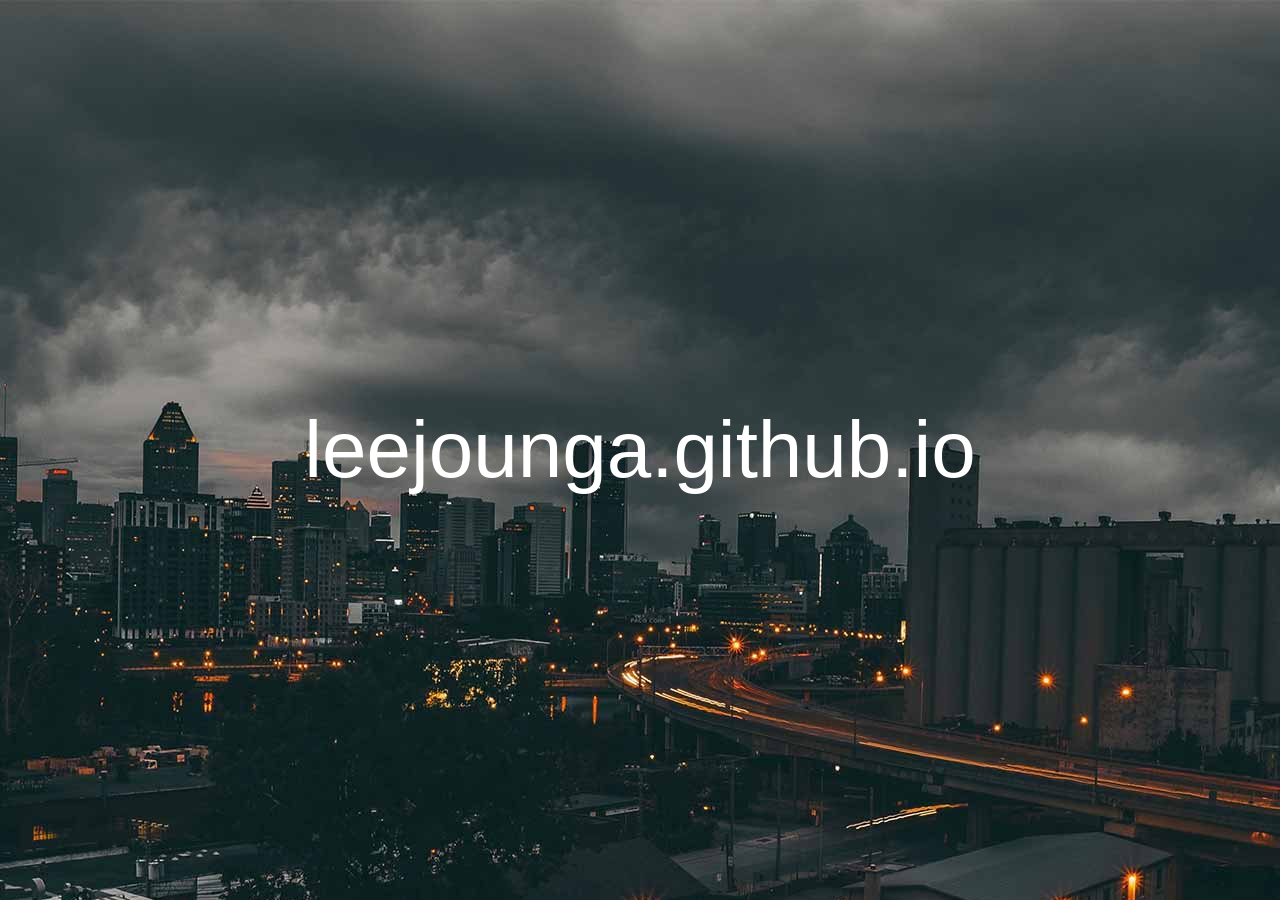
==== index.html @ 55547701 "index.html" ====
<!DOCTYPE html>
<html lang="en-US">
<head>
	<meta http-equiv="X-UA-Compatible" content="IE=Edge">
	<meta charset="UTF-8">
	<title>leejounga.github.io</title>
	<link href="http://spoqa.github.io/spoqa-han-sans/css/SpoqaHanSans-kr.css" rel="stylesheet">	
	<!-- 뷰포트를 width를 디바이스 크기에 맞추고, 최초의 스케일은 1로 잡는다 -->
	<meta name="viewport" content="width=device-width, initial-scale=1">
	<link rel="stylesheet" href="style.css">
</head>
<body>
	<h1>leejounga.github.io</h1>
</body>
</html>
---- style.css ----
/**
	* -----------------------
	* 브라우저 초기화
	* ---------------------- */
body {
	display: flex;
	justify-content: center;
	align-items: center;
	min-height: 100vh; /*최소 높이*/
	margin: 0;
	font: 1.375rem/1.5 "Spoqa Han Sans", Dotum, Sans-Serif;
	color: #fff;
	background: #000 url("Assets/main-page-bg.jpg") no-repeat center top;
}

h1 {
	margin: 0;
	font-weight: 200; /*Lighter*/
	font-size: 5rem;
	animation: wiggle 50s infinite;
}

@Keyframes wiggle {
	0%, 50%, 100% { 
		text-shadow: 0 0 10px #3e180d; 
		transform: scale(1);
		opacity: 0.6;
	}
	25%, 75% { 
		text-shadow: 0 0 2px #3e180d; 
		transform: scale(1.1);
		opacity: 1;
	}
}
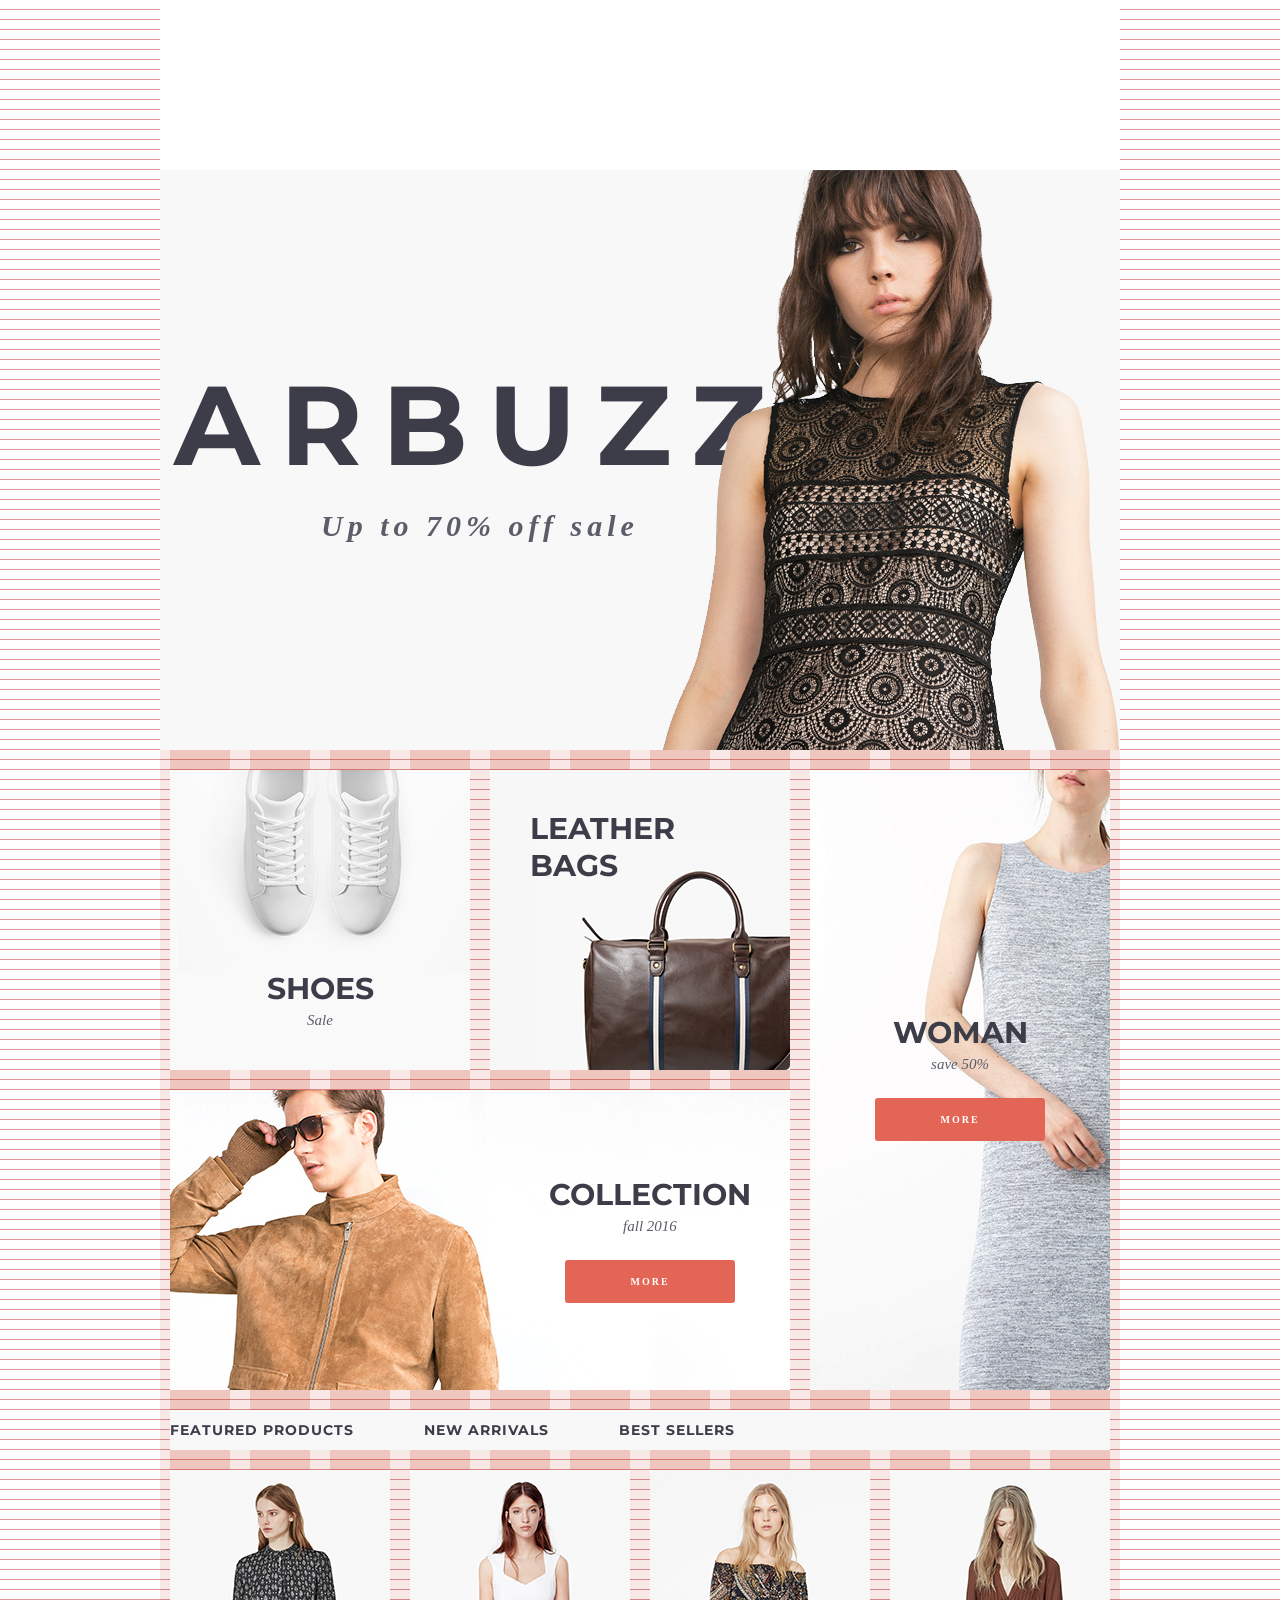
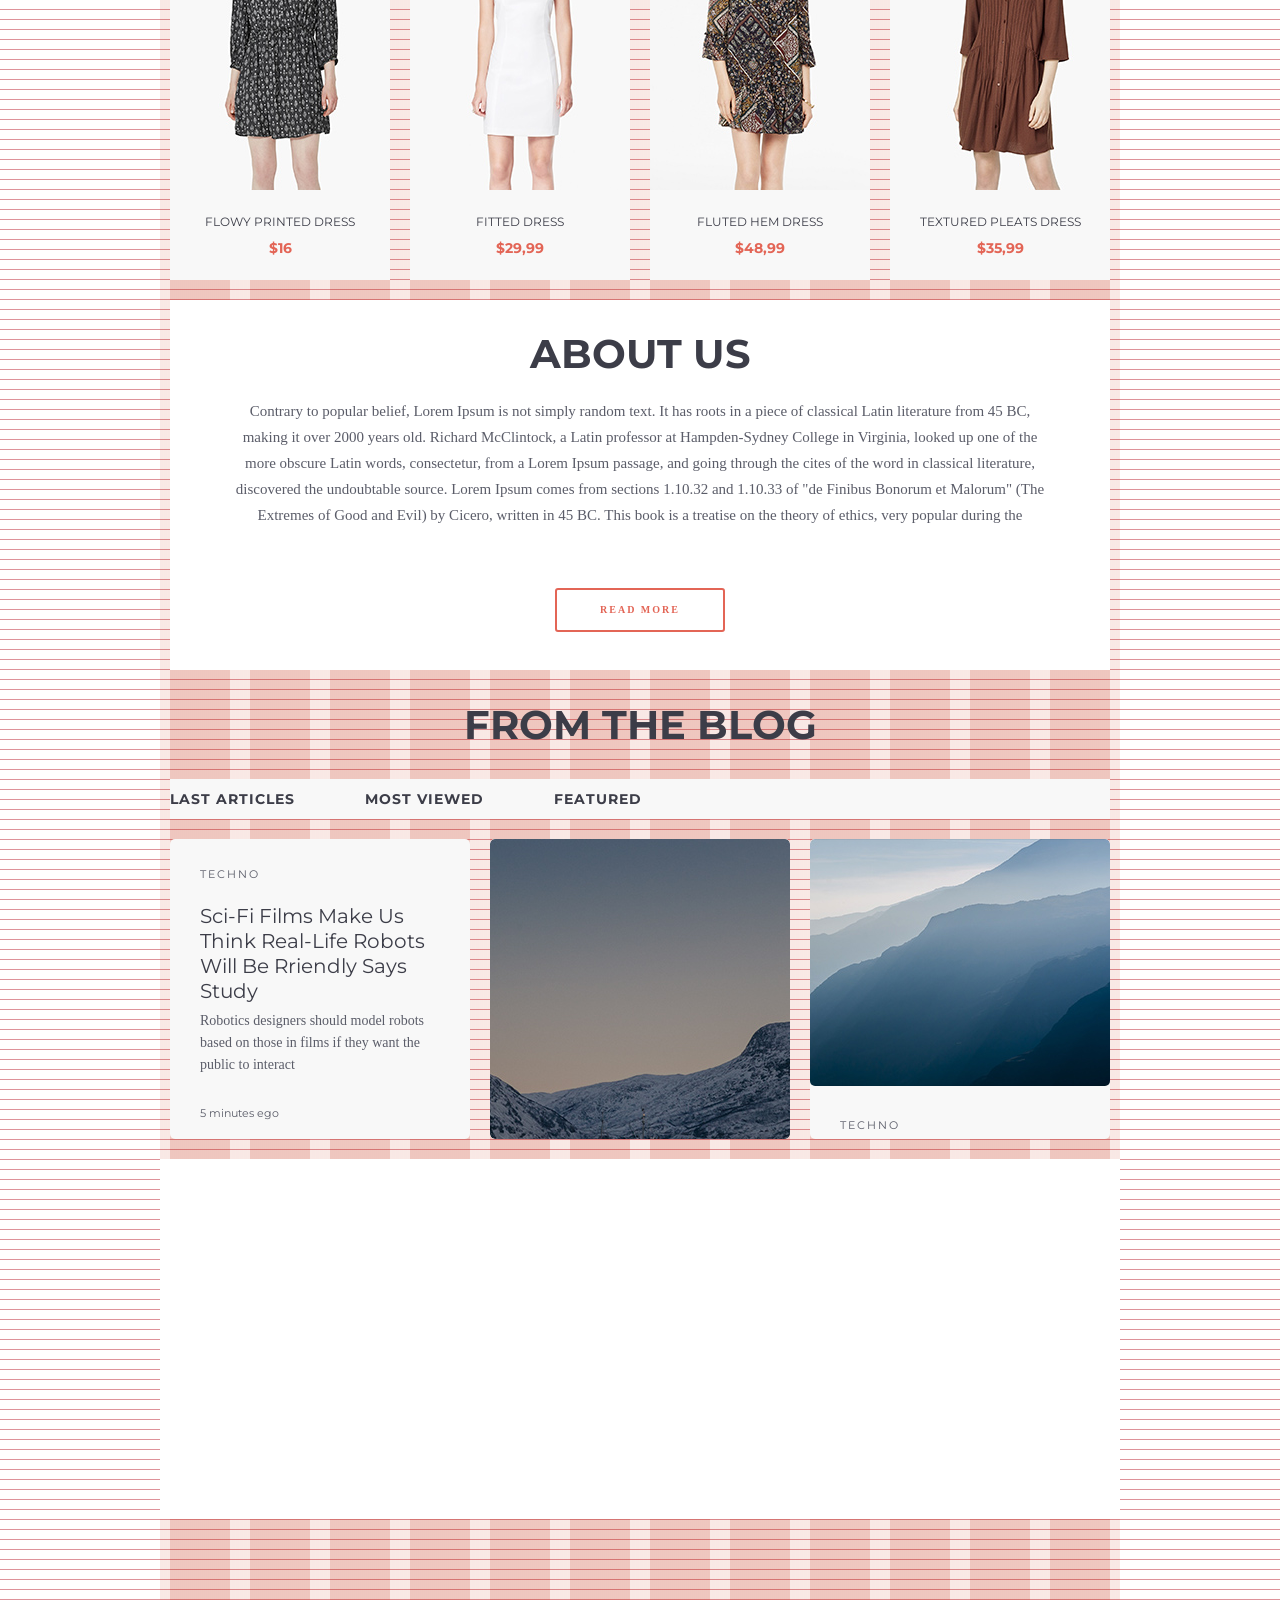
==== commit 1039b235: "index_마지막 과제 업로드" ====
--- a/index.html
+++ b/index.html
@@ -1,15 +1,157 @@
 <!DOCTYPE html>
-<html lang="en-US">
+<html lang="en">
 <head>
-	<meta http-equiv="X-UA-Compatible" content="IE=Edge">
-	<meta charset="UTF-8">
-	<title>leejounga.github.io</title>
-	<link href="http://spoqa.github.io/spoqa-han-sans/css/SpoqaHanSans-kr.css" rel="stylesheet">	
-	<!-- 뷰포트를 width를 디바이스 크기에 맞추고, 최초의 스케일은 1로 잡는다 -->
-	<meta name="viewport" content="width=device-width, initial-scale=1">
-	<link rel="stylesheet" href="style.css">
+  <meta http-equiv="X-UA-Compatible" content="IE=Edge">
+  <meta charset="UTF-8">
+  <title>Arbuzz - Web Design using 960 Grid System.</title>
+  <link href="https://fonts.googleapis.com/css?family=Montserrat" rel="stylesheet">
+  <link rel="stylesheet" href="css/reset.css">
+  <link rel="stylesheet" href="css/grid-system-960-gutters.css">
+  <link rel="stylesheet" href="css/arbuzz.css">
 </head>
-<body>
-	<h1>leejounga.github.io</h1>
+<body class="show-grid">
+
+	<div class="container">
+    <div class="GNB"></div>
+    <div class="v-space row">
+      <div class="box main-visual">
+        <div class="main-visual-wrapper">
+          <img 
+            class="main-visual arbuzz"
+            src="images/header/woman.png">
+          <div class="main-visual-text col-8">
+            <h1>ARBUZZ</h1>
+            <h3>Up to 70% off sale</h3>
+          </div>
+        </div>
+      </div>
+    </div>
+    <div class="v-space row">
+      <div class="col-8">
+        <div class="col-4 product-wrapper">
+          <img 
+            class="box product"
+            alt="" 
+            src="images/banner/shoes.jpg">
+          <h5 class="shoes">SHOES</h5>
+          <p>Sale</p>
+        </div>
+        <div class="last col-4 product-wrapper">
+          <img 
+            class="box product"
+            src="images/banner/leather-bags.jpg">
+          <h5 class="leather-bags">LEATHER</br>BAGS</h5>
+        </div>
+        <div class="first v-space-top col-8 product-wrapper">
+          <img 
+            class="box product"
+            src="images/banner/collection.jpg">
+          <div class="collection col-4 push-4">
+            <h5>COLLECTION</h5>
+            <p>fall 2016</p>
+            <div class="button">MORE</div>
+          </div>
+        </div>
+      </div>
+      <div class="hx2 col-4 product-wrapper">
+        <img 
+          class="box product"
+          src="images/banner/woman.jpg">
+        <div class="woman">
+          <h5>WOMAN</h5>
+          <p>save 50%</p>
+          <div class="button">MORE</div>
+        </div>
+      </div>
+    </div>
+    <div class="v-space row Tab">
+      <ul class="box Tabs col-12">
+        <li class="Tabs-contents">FEATURED PRODUCTS</li>
+        <li class="Tabs-contents">NEW ARRIVALS</li>
+        <li class="Tabs-contents">BEST SELLERS</li>
+      </ul>
+    </div>
+    <div class="v-space row">
+    	<div class="box dress col-3 dress-wrapper">
+	    	<img 
+	        	class="box dress img"
+	        	src="images/products/flowy-printed-dress.jpg">
+        <div class="dress-1">
+          <p class="name">FLOWY PRINTED DRESS</p>
+          <p class="price">$16</p>
+        </div>
+	    </div> 	
+	    <div class="box dress col-3 dress-wrapper">
+	    	<img 
+	        	class="box dress img"
+	        	src="images/products/fitted-dress.jpg">
+        <div class="dress-2">
+          <p class="name">FITTED DRESS</p>
+          <p class="price">$29,99</p>
+        </div>
+	    </div> 	
+	    <div class="box dress col-3 dress-wrapper">
+	    	<img 
+	        	class="box dress img"
+	        	src="images/products/fluted-hem-dress.jpg">
+        <div class="dress-3">
+          <p class="name">FLUTED HEM DRESS</p>
+          <p class="price">$48,99</p>
+        </div>
+	    </div> 	
+	    <div class="box dress col-3 dress-wrapper">
+	    	<img 
+	        	class="box dress img"
+	        	src="images/products/textured-pleats-dress.jpg">
+        <div class="dress-4">
+          <p class="name">TEXTURED PLEATS DRESS</p>
+          <p class="price">$35,99</p>
+        </div>
+	    </div> 	 
+    </div>
+    <div class="v-space row">
+    	<div class="box About-us col-12">
+        <h4>ABOUT US</h4>
+        <p>Contrary to popular belief, Lorem Ipsum is not simply random text. It has roots in a piece of classical Latin literature from 45 BC, making it over 2000 years old. Richard McClintock, a Latin professor at Hampden-Sydney College in Virginia, looked up one of the more obscure Latin words, consectetur, from a Lorem Ipsum passage, and going through the cites of the word in classical literature, discovered the undoubtable source. Lorem Ipsum comes from sections 1.10.32 and 1.10.33 of "de Finibus Bonorum et Malorum" (The Extremes of Good and Evil) by Cicero, written in 45 BC. This book is a treatise on the theory of ethics, very popular during the </p>
+        <div class="ghost-button">READ MORE</div>
+      </div>
+    </div>
+    <div class="v-space row Tab">
+      <h4 class="text col-12">FROM THE BLOG</h4>
+      <ul class="box Tabs col-12">
+        <li class="Tabs-contents">LAST ARTICLES</li>
+        <li class="Tabs-contents">MOST VIEWED</li>
+        <li class="Tabs-contents">FEATURED</li>
+      </ul>
+    </div>
+    <div class="v-space row">
+    	<div class="box Articles col-4">
+        <div class="Articles-text">
+          <p class="tag">TECHNO</p>
+          <p class="title">Sci-Fi Films Make Us Think Real-Life Robots Will Be Rriendly Says Study</p>
+          <p class="description">Robotics designers should model robots based on those in films if they want the public to interact </p>
+          <p class="time-text">5 minutes ego</p>
+        </div>
+      </div>
+    	<div class="box Articles col-4">
+        <img 
+            class="box Articles image"
+            src="images/blog/life.jpg">
+      </div>
+    	<div class="box Articles col-4">
+        <img 
+            class="box Articles image2"
+            src="images/blog/travel.jpg">
+        <div class="Articles-text">
+          <p class="tag">TECHNO</p>
+          <p class="title"></p>
+          <p class="description"></p>
+        </div>
+      </div>
+    </div>
+    <div class="footer"></div>
+  </div>
+
+  <script src="js/toggleGrid.js"></script>
 </body>
-</html>+</html>
--- a/css/grid-system-960-gutters.css
+++ b/css/grid-system-960-gutters.css
@@ -0,0 +1,185 @@
+/**
+ *  960 ÃƒÂªÃ‚Â·Ã‚Â¸ÃƒÂ«Ã‚Â¦Ã‚Â¬ÃƒÂ«Ã¢â‚¬Å“Ã…â€œ ÃƒÂ¬Ã¢â‚¬Â¹Ã…â€œÃƒÂ¬Ã…Â Ã‚Â¤ÃƒÂ­Ã¢â‚¬Â¦Ã…â€œ ÃƒÂ¬Ã¢â‚¬Å¾Ã‚Â¤ÃƒÂªÃ‚Â³Ã¢â‚¬Å¾(Design) ÃƒÂ«Ã‚Â¶Ã¢â‚¬Å¾ÃƒÂ¬Ã¢â‚¬Å¾Ã‚Â
+ *  ---------------------------------
+ *  ÃƒÂ­Ã…Â½Ã‹Å“ÃƒÂ¬Ã‚ÂÃ‚Â´ÃƒÂ¬Ã‚Â§Ã¢â€šÂ¬ ÃƒÂ«Ã¢â‚¬Å¾Ã‹â€ ÃƒÂ«Ã‚Â¹Ã¢â‚¬Å¾ 960px
+ *  ÃƒÂ¬Ã‚Â»Ã‚Â¬ÃƒÂ«Ã…Â¸Ã‚Â¼ ÃƒÂªÃ‚Â°Ã…â€œÃƒÂ¬Ã‹â€ Ã‹Å“ 12
+ *  ÃƒÂªÃ‚Â±Ã‚Â°ÃƒÂ­Ã¢â‚¬Å¾Ã‚Â° ÃƒÂ«Ã‚Â°Ã‚Â©ÃƒÂ­Ã¢â‚¬â€œÃ‚Â¥ `ÃƒÂ¬Ã¢â‚¬â€œÃ¢â‚¬ËœÃƒÂ¬Ã‚ÂªÃ‚Â½`
+ *  ÃƒÂªÃ‚Â±Ã‚Â°ÃƒÂ­Ã¢â‚¬Å¾Ã‚Â° ÃƒÂ«Ã¢â‚¬Å¾Ã‹â€ ÃƒÂ«Ã‚Â¹Ã¢â‚¬Å¾ 10px * 2 = 20px
+ *  ÃƒÂ¬Ã‚Â»Ã‚Â¬ÃƒÂ«Ã…Â¸Ã‚Â¼ ÃƒÂ«Ã¢â‚¬Å¾Ã‹â€ ÃƒÂ«Ã‚Â¹Ã¢â‚¬Å¾ 60px
+ */
+.ghost-button {
+  display: inline-block;
+  width: 166px;
+  height: 40px;
+  font-size: 10px;
+  font-weight: bold; 
+  letter-spacing: 2px;
+  line-height: 40px;
+  color: #e36556;
+  border: 2px solid #e36556;
+  border-radius: 3px;
+  text-align: center;
+}
+
+.button {
+  width: 170px;
+  height: 43px;
+  background: #e36556;
+  font-size: 10px;
+  font-weight: bold; 
+  letter-spacing: 2px;
+  text-align: center;
+  line-height: 43px;
+  color: #fff;
+  border-radius: 3px;
+  margin-left: auto;
+  margin-right: auto;
+  margin-top: 25px;
+}
+
+h4 {
+  margin: 0;
+  font-family: 'Montserrat', sans-serif;
+  font-size: 40px;
+  color: #3c3d48;
+}
+h5 {
+  margin: 0;
+  font-family: 'Montserrat', sans-serif;
+  font-size: 30px;
+  color: #3c3d48;
+}
+p {
+  font-family: 'PT Serif', serif;
+  font-weight: normal;
+  margin: 0;
+  font-size: 15px;
+  color: #5b5d69;
+}
+
+body {
+  background: #e5e5e5;
+}
+
+/* container module */
+.container {
+  width: 960px;
+  margin-left: auto;
+  margin-right: auto;
+}
+/* show-grid module */
+.show-grid {
+  background: linear-gradient(transparent 9px, #de929a 9px);
+  background-size: 1px 10px;
+}
+.show-grid .container {
+  position: relative;
+}
+.show-grid .container:before {
+  content: '';
+  position: absolute;
+  z-index: -1;
+  top: 0;
+  left: 0;
+  right: 0;
+  height: 3200px;
+  background: linear-gradient(
+                  90deg,
+                  rgba(190,30,0,0.1) 10px, rgba(190,30,0,0.25) 10px,
+                  rgba(190,30,0,0.25) 70px, rgba(190,30,0,0.1) 70px
+              );
+  background-size: 80px 1px;
+}
+
+.show-grid.overlay .container:before {
+  z-index: 10000;
+}
+
+/* row module */
+.row:after {
+  content: '';
+  display: block;
+  clear: both;
+}
+/* columns module */
+[class*="col-"] {
+  float: left;
+  margin-left: 10px;
+  margin-right: 10px;
+}
+
+[class*="col-"] [class*="col-"]:first-child,
+.first { margin-left: 0; }
+
+[class*="col-"] [class*="col-"]:last-child,
+.last { margin-right: 0; }
+
+.col-1  { width: 60px;  }
+.col-2  { width: 140px; }
+.col-3  { width: 220px; }
+.col-4  { width: 300px; }
+.col-5  { width: 380px; }
+.col-6  { width: 460px; }
+.col-7  { width: 540px; }
+.col-8  { width: 620px; }
+.col-9  { width: 700px; }
+.col-10 { width: 780px; }
+.col-11 { width: 860px; }
+.col-12 { width: 940px; }
+
+/* push, pull module */
+[class*="push-"],
+[class*="pull-"] { position: relative; }
+
+.push-1  { left: 80px;  }
+.push-2  { left: 160px; }
+.push-3  { left: 240px; }
+.push-4  { left: 320px; }
+.push-5  { left: 400px; }
+.push-6  { left: 480px; }
+.push-7  { left: 560px; }
+.push-8  { left: 640px; }
+.push-9  { left: 720px; }
+.push-10 { left: 800px; }
+.push-11 { left: 880px; }
+.push-12 { left: 960px; }
+
+.pull-1  { right: 80px;  }
+.pull-2  { right: 160px; }
+.pull-3  { right: 240px; }
+.pull-4  { right: 320px; }
+.pull-5  { right: 400px; }
+.pull-6  { right: 480px; }
+.pull-7  { right: 560px; }
+.pull-8  { right: 640px; }
+.pull-9  { right: 720px; }
+.pull-10 { right: 800px; }
+.pull-11 { right: 880px; }
+.pull-12 { right: 960px; }
+
+/* prefix, suffix module */
+.prefix-1  { margin-left: 90px;  }
+.prefix-2  { margin-left: 170px; }
+.prefix-3  { margin-left: 250px; }
+.prefix-4  { margin-left: 330px; }
+.prefix-5  { margin-left: 410px; }
+.prefix-6  { margin-left: 490px; }
+.prefix-7  { margin-left: 570px; }
+.prefix-8  { margin-left: 650px; }
+.prefix-9  { margin-left: 730px; }
+.prefix-10 { margin-left: 810px; }
+.prefix-11 { margin-left: 890px; }
+.prefix-12 { margin-left: 970px; }
+
+.suffix-1  { margin-right: 90px;  }
+.suffix-2  { margin-right: 170px; }
+.suffix-3  { margin-right: 250px; }
+.suffix-4  { margin-right: 330px; }
+.suffix-5  { margin-right: 410px; }
+.suffix-6  { margin-right: 490px; }
+.suffix-7  { margin-right: 570px; }
+.suffix-8  { margin-right: 650px; }
+.suffix-9  { margin-right: 730px; }
+.suffix-10 { margin-right: 810px; }
+.suffix-11 { margin-right: 890px; }
+.suffix-12 { margin-right: 970px; }
--- a/css/arbuzz.css
+++ b/css/arbuzz.css
@@ -0,0 +1,213 @@
+.box {
+  background: #f8f8f8;
+  color: #000;
+  text-align: center;
+}
+
+.GNB {
+	height: 170px;
+  background: #fff;
+}
+
+.main-visual-wrapper {
+  overflow: hidden;
+	height: 580px;
+  position: relative;
+  z-index: 0;
+}
+.main-visual-wrapper .arbuzz{
+  position: absolute;
+  top: 0;
+  right: 0;
+  z-index: 1;
+}
+.main-visual-text {
+  position: relative;
+  z-index: -1;
+}
+.main-visual h1 {
+  margin: 0;
+  margin-top: 187px;
+  font-family: 'Montserrat', sans-serif;
+  font-weight: bold;
+  font-size: 112px;
+  letter-spacing: 20px;
+  color:#3c3d48;
+}
+.main-visual h3 {
+  margin: 0;
+  margin-top: 16px;
+  font-family: 'PT Serif', serif;
+  font-style: italic;
+  font-size: 30px;
+  color: #5b5d69;
+  letter-spacing: 5px;
+}
+.v-space {
+  margin-bottom: 20px;
+}
+.v-space-top {
+  margin-top: 20px;
+}
+
+.product {
+  /* height: 300px; */
+  vertical-align: top;
+}
+.hx2 {
+  height: 620px;
+}
+
+.Tabs {
+	height: 40px;
+	line-height: 40px;
+}
+
+.dress {
+  height: 410px;
+}
+.dress img {
+  height: 320px;
+}
+.dress .name {
+  position: relative;
+  margin-top: 20px;
+  font-family: 'Montserrat', sans-serif;
+  font-size: 12px;
+  color: #3c3d48;
+}
+.dress .price {
+  margin-top: 10px;
+  font-family: 'Montserrat', sans-serif;
+  font-weight: bold;
+  font-size: 14px;
+  color: #e36556;
+}
+
+.About-us {
+  margin-bottom: 0;
+  height: 370px;
+  color: #5b5d69;
+  background: #fff;
+}
+.About-us h4 {
+  margin-top: 29px;
+}
+.About-us p {
+  margin: 0;
+  margin-top: 20px;
+  height: 150px;
+  font-size: 15px;
+  line-height: 26px;
+  color: #5b5d69;
+  padding-left: 60px;
+  padding-right: 60px;
+}
+.About-us .ghost-button {
+  margin-top: 40px;
+}
+
+.Tab ul {
+  margin-top: 0;
+  margin-bottom: 0;
+  padding: 0;
+  text-align: center;
+}
+.Tabs .Tabs-contents {
+  margin-right: 70px;
+  font-family: 'Montserrat', sans-serif;
+  font-weight: bold;
+  font-size: 14px;
+  letter-spacing: 1px;
+  color: #3c3d48;
+  float: left;
+  list-style: none;
+}
+.Tab h4 {
+  margin-top: 10px;
+  text-align: center;
+  margin-bottom: 30px;
+}
+
+.product-wrapper {
+  height: 300px;
+  position: relative;
+  z-index: 0;
+  text-align: center;
+}
+.product-wrapper .product {
+  position: absolute;
+  top: 0;
+  left: 0;
+  z-index: -1;
+}
+.product-wrapper p {
+  margin-top: 5px;
+  font-style: italic;
+}
+.product-wrapper .shoes {
+  margin-top: 200px;
+}
+.product-wrapper .leather-bags {
+  text-align: left;
+  margin-top: 40px;
+  margin-left: 40px;
+}
+.product-wrapper .collection {
+  text-align: center;
+  margin-top: 86px;
+}
+.product-wrapper .fall {
+  text-align: right;
+  margin-right: 120px;
+  margin-top: 6px;
+}
+.product-wrapper .woman {
+  margin-top: 244px;
+  width: 300px;
+  text-align: center;
+}
+
+.Articles {
+  height: 300px;
+  border-radius: 5px;
+}
+.Articles .image2 {
+  height: 247px;
+}
+.Articles .Articles-text {
+  text-align: left;
+  padding-top: 28px;
+  padding-left: 30px;
+  padding-right: 40px;
+}
+.Articles .Articles-text .tag {
+  font-family: 'Montserrat', sans-serif;
+  letter-spacing: 2px;
+  font-size: 11px;
+  color: #5b5d69;
+}
+.Articles .Articles-text .title {
+  margin-top: 23px;
+  font-family: 'Montserrat', sans-serif;
+  font-size: 20px;
+  line-height: 25px;
+  color: #3c3d48;
+}
+.Articles .Articles-text .description {
+  margin-top: 6px;
+  font-size: 14px;
+  line-height: 22px;
+  color: #5b5d69;
+}
+.Articles .Articles-text .time-text {
+  margin-top: 30px;
+  font-family: 'Montserrat', sans-serif;
+  font-size: 11px;
+  color: #5b5d69;
+}
+
+.footer {
+  height: 360px;
+  background: #fff;
+}
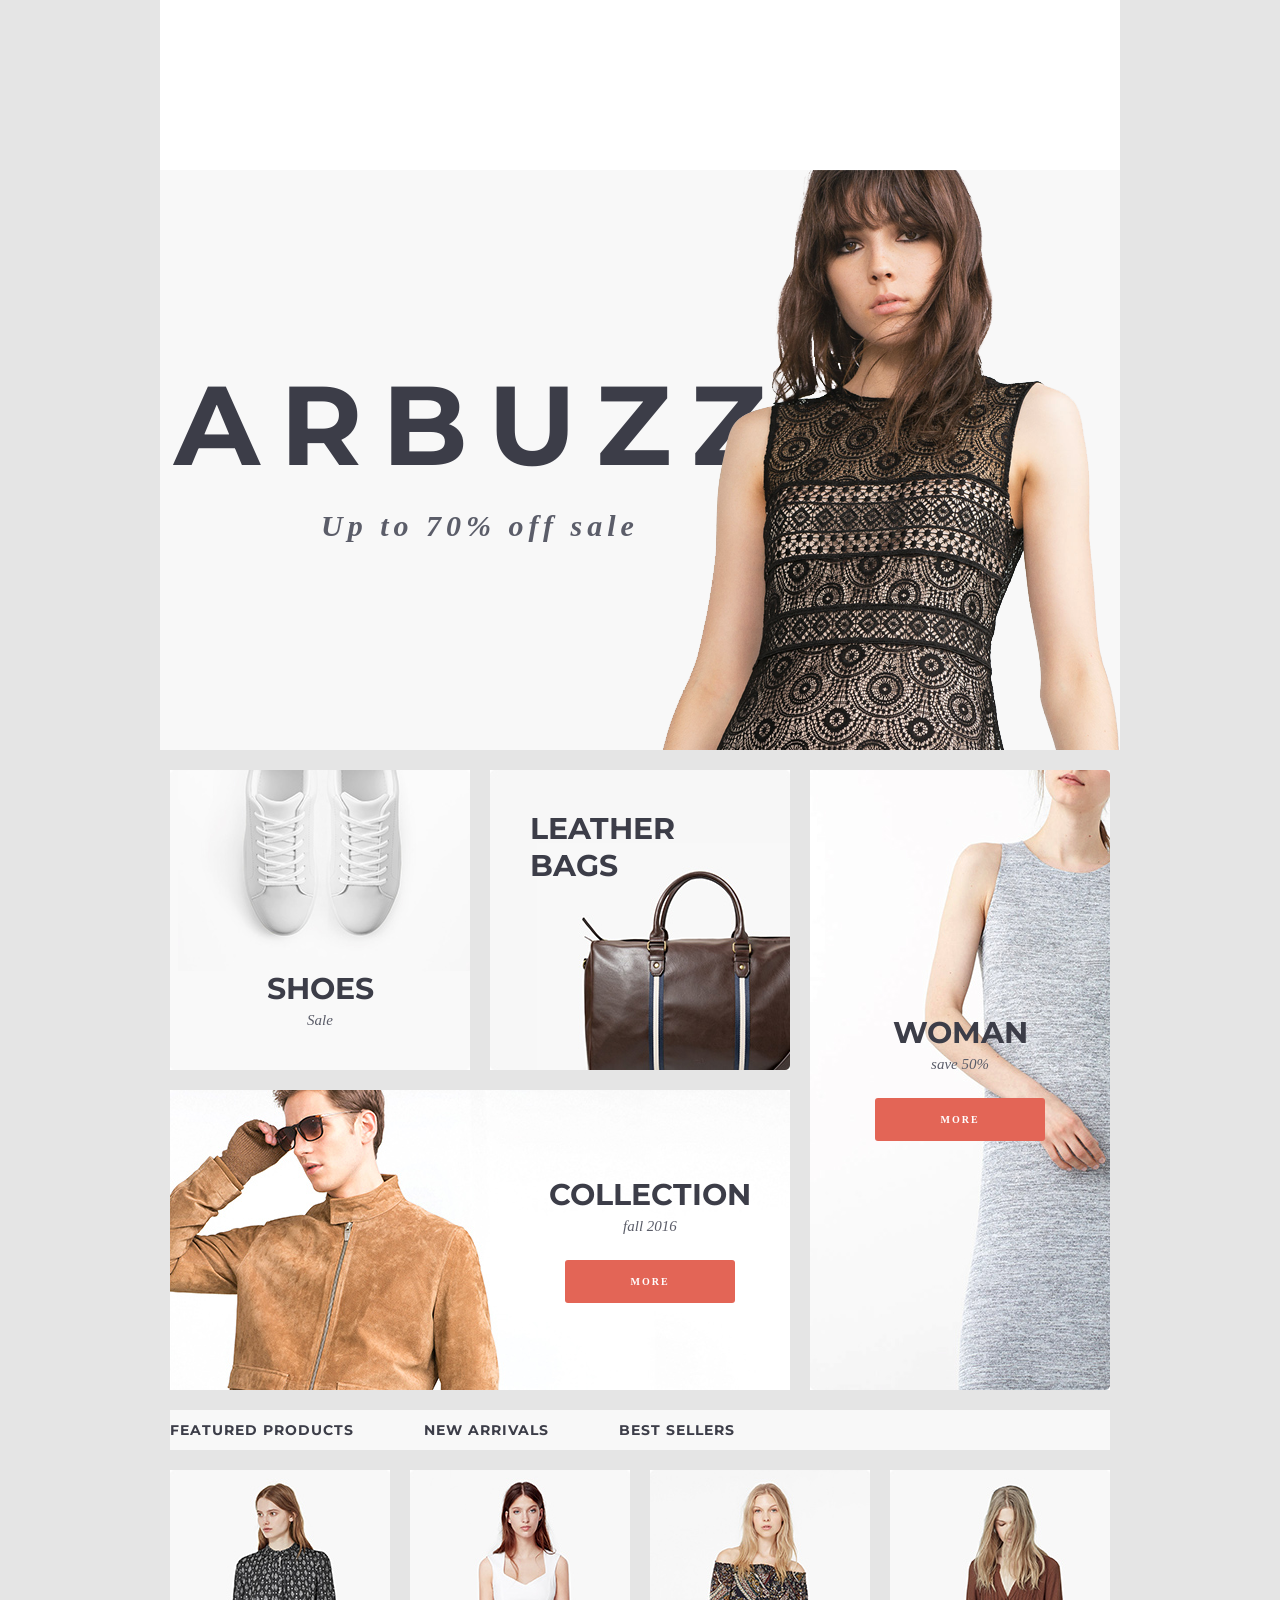
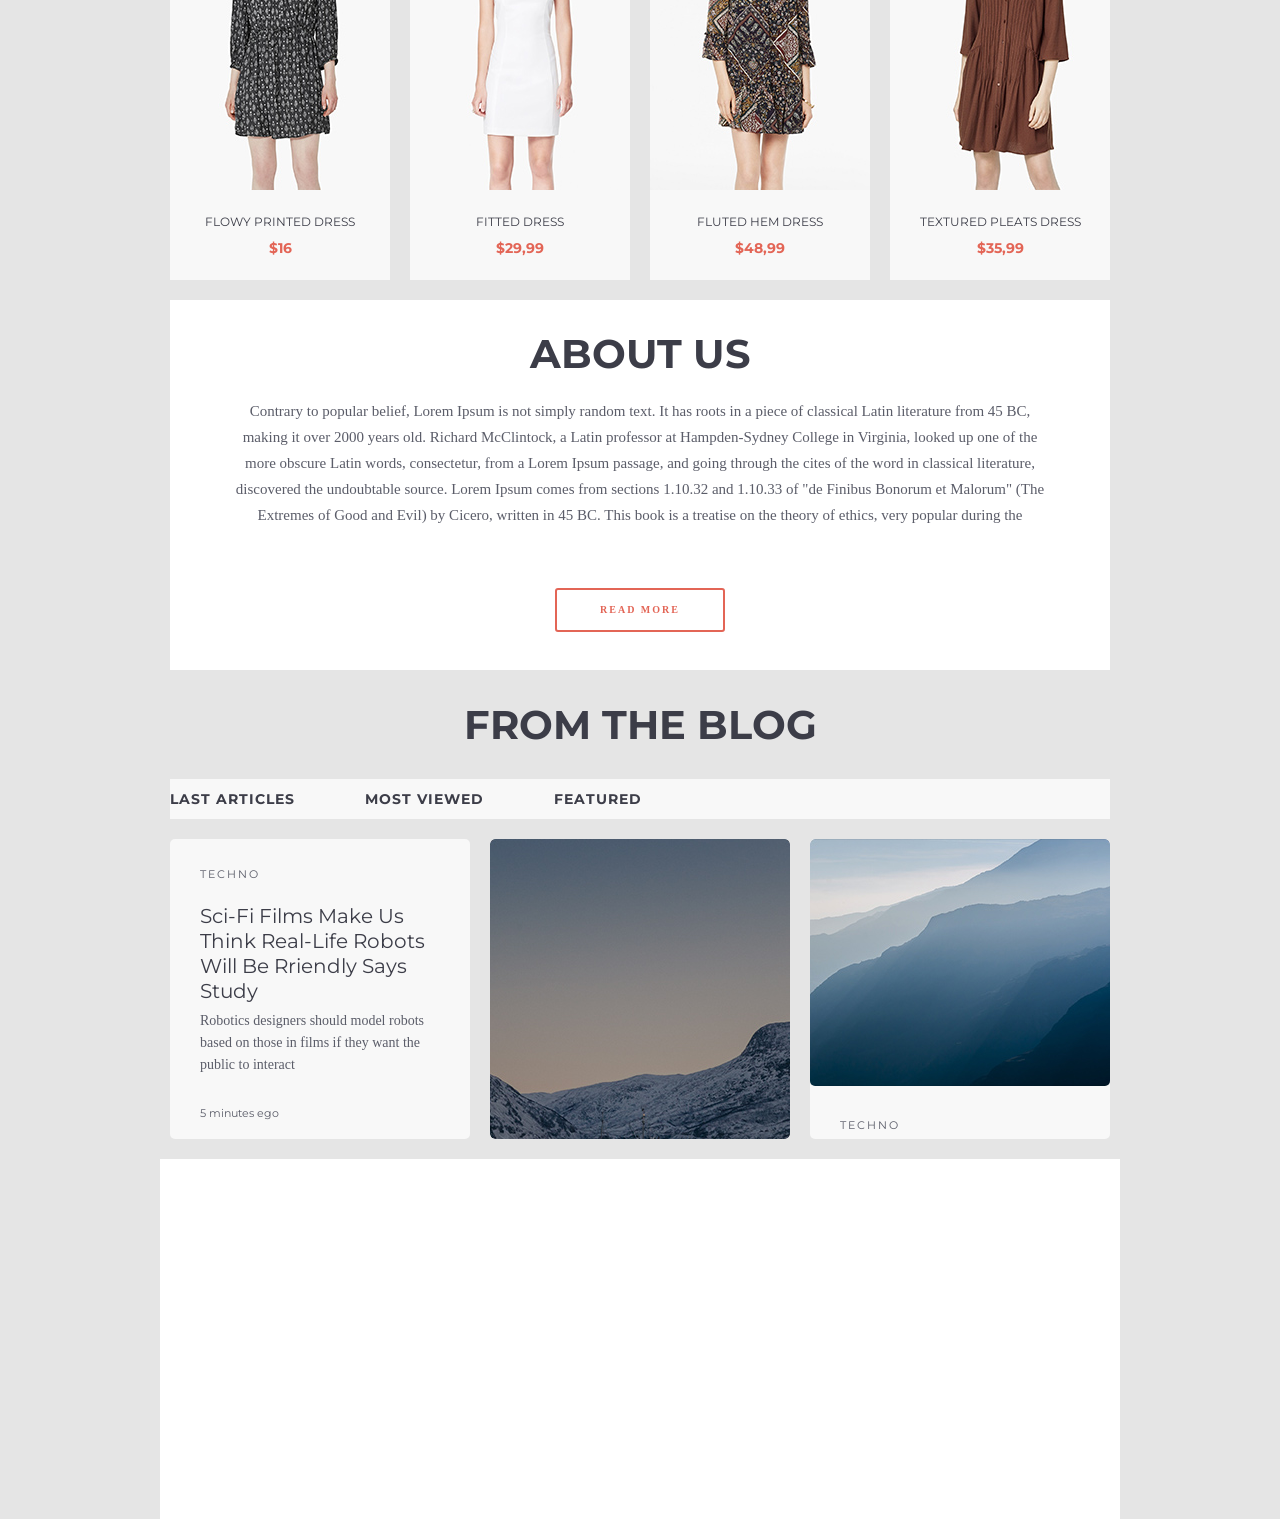
==== commit 89c090bf: "index_수정" ====
--- a/index.html
+++ b/index.html
@@ -9,7 +9,7 @@
   <link rel="stylesheet" href="css/grid-system-960-gutters.css">
   <link rel="stylesheet" href="css/arbuzz.css">
 </head>
-<body class="show-grid">
+<body class="show-grid-">
 
 	<div class="container">
     <div class="GNB"></div>
